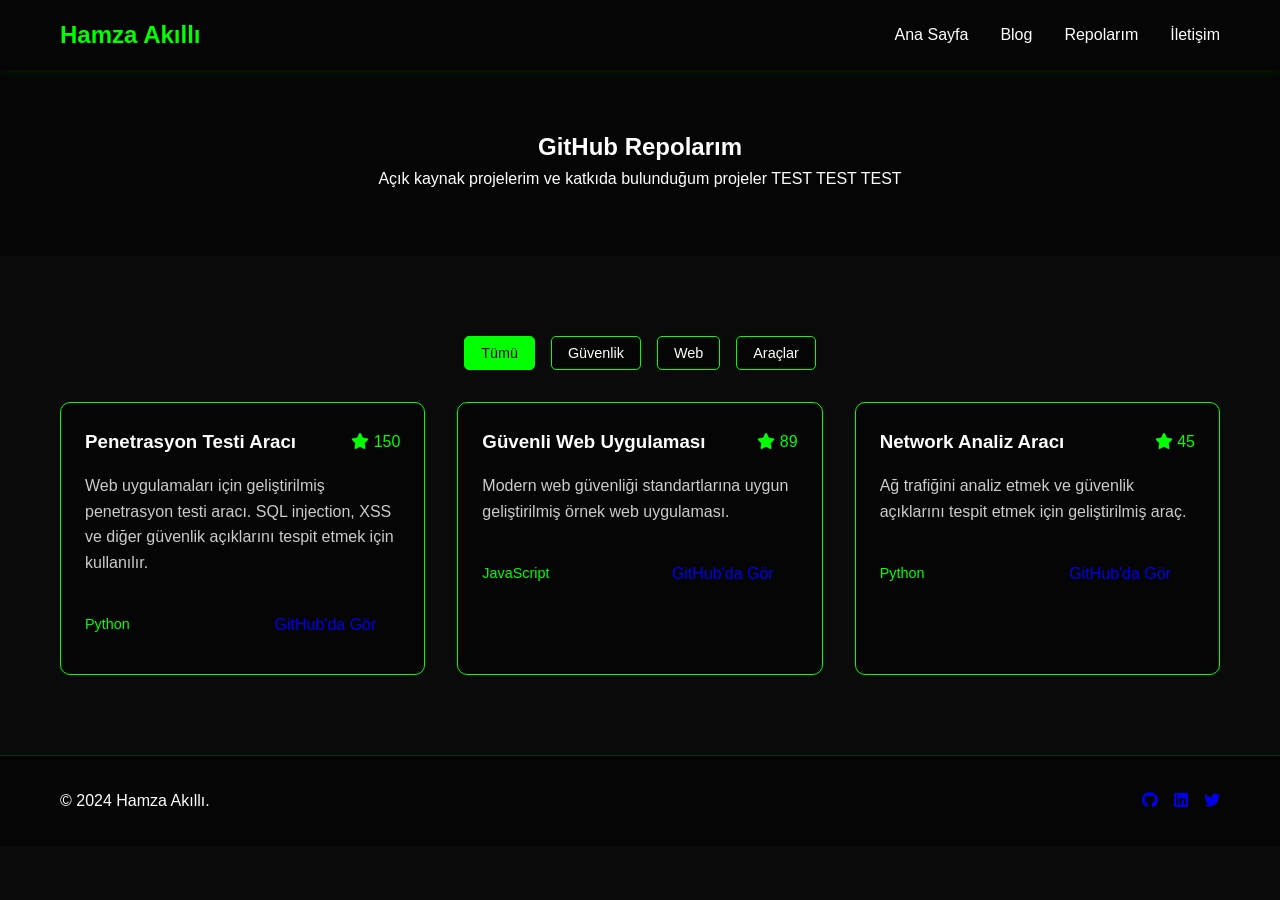
==== repos.html @ ae4db330 "Personal Web Page Kişisel Web Sitesi" ====
<!DOCTYPE html>
<html lang="tr">
  <head>
    <meta charset="UTF-8" />
    <meta name="viewport" content="width=device-width, initial-scale=1.0" />
    <title>Repolarım - Hamza Akıllı</title>
    <link rel="stylesheet" href="style.css" />
    <link
      rel="stylesheet"
      href="https://cdnjs.cloudflare.com/ajax/libs/font-awesome/6.0.0/css/all.min.css"
    />
  </head>
  <body>
    <nav class="navbar">
      <div class="container">
        <a href="index.html" class="logo">Hamza Akıllı</a>
        <ul class="nav-links">
          <li><a href="index.html">Ana Sayfa</a></li>
          <li><a href="blog.html">Blog</a></li>
          <li><a href="repos.html">Repolarım</a></li>
          <li><a href="contact.html">İletişim</a></li>
        </ul>
      </div>
    </nav>

    <section class="repos-header">
      <div class="container">
        <h1>GitHub Repolarım</h1>
        <p>
          Açık kaynak projelerim ve katkıda bulunduğum projeler TEST TEST TEST
        </p>
      </div>
    </section>

    <section class="repos-grid">
      <div class="container">
        <div class="repo-filters">
          <button class="filter-btn active" data-filter="all">Tümü</button>
          <button class="filter-btn" data-filter="security">Güvenlik</button>
          <button class="filter-btn" data-filter="web">Web</button>
          <button class="filter-btn" data-filter="tools">Araçlar</button>
        </div>

        <div class="repos-container">
          <div class="repo-card" data-category="security">
            <div class="repo-header">
              <h3>Penetrasyon Testi Aracı</h3>
              <span class="repo-stars">
                <i class="fas fa-star"></i>
                150
              </span>
            </div>
            <p class="repo-description">
              Web uygulamaları için geliştirilmiş penetrasyon testi aracı. SQL
              injection, XSS ve diğer güvenlik açıklarını tespit etmek için
              kullanılır.
            </p>
            <div class="repo-footer">
              <span class="repo-language">Python</span>
              <a href="#" class="btn">GitHub'da Gör</a>
            </div>
          </div>

          <div class="repo-card" data-category="web">
            <div class="repo-header">
              <h3>Güvenli Web Uygulaması</h3>
              <span class="repo-stars">
                <i class="fas fa-star"></i>
                89
              </span>
            </div>
            <p class="repo-description">
              Modern web güvenliği standartlarına uygun geliştirilmiş örnek web
              uygulaması.
            </p>
            <div class="repo-footer">
              <span class="repo-language">JavaScript</span>
              <a href="#" class="btn">GitHub'da Gör</a>
            </div>
          </div>

          <div class="repo-card" data-category="tools">
            <div class="repo-header">
              <h3>Network Analiz Aracı</h3>
              <span class="repo-stars">
                <i class="fas fa-star"></i>
                45
              </span>
            </div>
            <p class="repo-description">
              Ağ trafiğini analiz etmek ve güvenlik açıklarını tespit etmek için
              geliştirilmiş araç.
            </p>
            <div class="repo-footer">
              <span class="repo-language">Python</span>
              <a href="#" class="btn">GitHub'da Gör</a>
            </div>
          </div>
        </div>
      </div>
    </section>

    <footer>
      <div class="container">
        <div class="footer-content">
          <p>&copy; 2024 Hamza Akıllı.</p>
          <div class="social-links">
            <a href="#"><i class="fab fa-github"></i></a>
            <a href="#"><i class="fab fa-linkedin"></i></a>
            <a href="#"><i class="fab fa-twitter"></i></a>
          </div>
        </div>
      </div>
    </footer>

    <script src="script.js"></script>
  </body>
</html>
---- style.css ----
:root {
  --primary-color: #00ff00;
  --secondary-color: #00aaff;
  --dark-bg: #0a0a0a;
  --darker-bg: #050505;
  --text-color: #ffffff;
  --text-secondary: #cccccc;
  --border-color: rgba(0, 255, 0, 0.2);
  --transition: all 0.3s ease;
}

* {
  margin: 0;
  padding: 0;
  box-sizing: border-box;
}

html {
  scroll-behavior: smooth;
}

body {
  font-family: "Segoe UI", Tahoma, Geneva, Verdana, sans-serif;
  background-color: var(--dark-bg);
  color: var(--text-color);
  line-height: 1.6;
  overflow-x: hidden;
}

.container {
  max-width: 1200px;
  margin: 0 auto;
  padding: 0 20px;
}

/* Navbar Styles */
.navbar {
  background-color: var(--darker-bg);
  padding: 1rem 0;
  position: fixed;
  width: 100%;
  top: 0;
  z-index: 1000;
  box-shadow: 0 2px 10px rgba(0, 255, 0, 0.1);
  transition: var(--transition);
}

.navbar.scrolled {
  padding: 0.5rem 0;
  background-color: rgba(5, 5, 5, 0.95);
}

.navbar .container {
  display: flex;
  justify-content: space-between;
  align-items: center;
}

.logo {
  color: var(--primary-color);
  font-size: 1.5rem;
  font-weight: bold;
  text-decoration: none;
  transition: var(--transition);
}

.logo:hover {
  color: var(--secondary-color);
}

.nav-links {
  display: flex;
  list-style: none;
  gap: 2rem;
}

.nav-links a {
  color: var(--text-color);
  text-decoration: none;
  transition: var(--transition);
  position: relative;
}

.nav-links a::after {
  content: "";
  position: absolute;
  width: 0;
  height: 2px;
  background-color: var(--primary-color);
  bottom: -5px;
  left: 0;
  transition: var(--transition);
}

.nav-links a:hover::after,
.nav-links a.active::after {
  width: 100%;
}

.mobile-menu-btn {
  display: none;
  background: none;
  border: none;
  color: var(--text-color);
  font-size: 1.5rem;
  cursor: pointer;
}

/* Hero Section */
.hero {
  min-height: 100vh;
  display: flex;
  align-items: center;
  background: linear-gradient(rgba(0, 0, 0, 0.7), rgba(0, 0, 0, 0.7)),
    url("https://images.unsplash.com/photo-1550751827-4bd374c3f58b?ixlib=rb-1.2.1&auto=format&fit=crop&w=1350&q=80");
  background-size: cover;
  background-position: center;
  background-attachment: fixed;
}

.hero-content {
  text-align: center;
  max-width: 800px;
  margin: 0 auto;
}

.hero h1 {
  font-size: 3.5rem;
  margin-bottom: 1rem;
  color: var(--primary-color);
  text-shadow: 0 0 10px rgba(0, 255, 0, 0.3);
}

.hero h2 {
  font-size: 2rem;
  margin-bottom: 1.5rem;
  color: var(--text-color);
}

.hero-description {
  font-size: 1.2rem;
  margin-bottom: 2rem;
  color: var(--text-secondary);
}

/* Section Styles */
section {
  padding: 5rem 0;
}

.section-title {
  text-align: center;
  margin-bottom: 3rem;
  color: var(--primary-color);
  font-size: 2.5rem;
  position: relative;
}

.section-title::after {
  content: "";
  position: absolute;
  width: 50px;
  height: 3px;
  background-color: var(--primary-color);
  bottom: -10px;
  left: 50%;
  transform: translateX(-50%);
}

/* About Section */
.about-content {
  display: grid;
  grid-template-columns: 1fr;
  gap: 3rem;
}

.about-description {
  font-size: 1.1rem;
  margin-bottom: 2rem;
  color: var(--text-secondary);
}

.skills {
  margin-top: 2rem;
}

.skills-title {
  color: var(--primary-color);
  margin-bottom: 1.5rem;
  font-size: 1.8rem;
}

.skills-grid {
  display: grid;
  grid-template-columns: repeat(auto-fit, minmax(250px, 1fr));
  gap: 2rem;
}

.skill-category {
  background-color: var(--darker-bg);
  padding: 1.5rem;
  border-radius: 10px;
  border: 1px solid var(--border-color);
}

.skill-category h4 {
  color: var(--primary-color);
  margin-bottom: 1rem;
  font-size: 1.2rem;
}

.skill-category ul {
  list-style: none;
}

.skill-category li {
  margin-bottom: 0.5rem;
  padding-left: 1rem;
  position: relative;
}

.skill-category li::before {
  content: "▹";
  color: var(--primary-color);
  position: absolute;
  left: 0;
}

/* Timeline Styles */
.timeline {
  position: relative;
  max-width: 800px;
  margin: 0 auto;
}

.timeline::after {
  content: "";
  position: absolute;
  width: 2px;
  background-color: var(--primary-color);
  top: 0;
  bottom: 0;
  left: 50%;
  margin-left: -1px;
}

.timeline-item {
  padding: 10px 40px;
  position: relative;
  width: 50%;
  box-sizing: border-box;
  margin-bottom: 2rem;
}

.timeline-item:nth-child(odd) {
  left: 0;
}

.timeline-item:nth-child(even) {
  left: 50%;
}

.timeline-content {
  background-color: var(--darker-bg);
  padding: 1.5rem;
  border-radius: 10px;
  border: 1px solid var(--border-color);
  position: relative;
}

.timeline-content::after {
  content: "";
  position: absolute;
  width: 20px;
  height: 20px;
  background-color: var(--primary-color);
  border-radius: 50%;
  top: 15px;
  z-index: 1;
}

.timeline-item:nth-child(odd) .timeline-content::after {
  right: -10px;
}

.timeline-item:nth-child(even) .timeline-content::after {
  left: -10px;
}

.timeline-date {
  color: var(--primary-color);
  font-size: 0.9rem;
  margin-bottom: 0.5rem;
  display: block;
}

.timeline-title {
  color: var(--text-color);
  margin-bottom: 0.5rem;
  font-size: 1.3rem;
}

.timeline-company {
  color: var(--text-secondary);
  margin-bottom: 1rem;
  font-size: 1.1rem;
}

.timeline-description {
  list-style: none;
}

.timeline-description li {
  margin-bottom: 0.5rem;
  padding-left: 1rem;
  position: relative;
}

.timeline-description li::before {
  content: "▹";
  color: var(--primary-color);
  position: absolute;
  left: 0;
}

/* Certifications Section */
.cert-grid {
  display: grid;
  grid-template-columns: repeat(auto-fit, minmax(300px, 1fr));
  gap: 2rem;
}

.cert-card {
  background-color: var(--darker-bg);
  padding: 2rem;
  border-radius: 10px;
  border: 1px solid var(--border-color);
  display: flex;
  align-items: flex-start;
  gap: 1.5rem;
  transition: var(--transition);
}

.cert-card:hover {
  transform: translateY(-5px);
  box-shadow: 0 5px 15px rgba(0, 255, 0, 0.1);
}

.cert-icon {
  font-size: 2rem;
  color: var(--primary-color);
}

.cert-content {
  flex: 1;
}

.cert-content h3 {
  color: var(--text-color);
  margin-bottom: 0.5rem;
  font-size: 1.2rem;
}

.cert-issuer {
  color: var(--text-secondary);
  margin-bottom: 0.5rem;
  font-size: 0.9rem;
}

.cert-date {
  color: var(--primary-color);
  font-size: 0.9rem;
}

/* Button Styles */
.btn {
  padding: 0.8rem 1.5rem;
  border-radius: 5px;
  text-decoration: none;
  transition: var(--transition);
  display: inline-block;
  font-weight: 500;
}

.btn.primary {
  background-color: var(--primary-color);
  color: var(--dark-bg);
}

.btn.secondary {
  background-color: transparent;
  border: 2px solid var(--primary-color);
  color: var(--primary-color);
}

.btn:hover {
  transform: translateY(-2px);
  box-shadow: 0 5px 15px rgba(0, 255, 0, 0.3);
}

.cta-buttons {
  display: flex;
  justify-content: center;
  gap: 1rem;
  margin-top: 2rem;
}

/* Footer */
footer {
  background-color: var(--darker-bg);
  padding: 2rem 0;
  border-top: 1px solid var(--border-color);
}

.footer-content {
  display: flex;
  justify-content: space-between;
  align-items: center;
}

.footer-info {
  display: flex;
  flex-direction: column;
  gap: 0.5rem;
}

.footer-location {
  color: var(--text-secondary);
  font-size: 0.9rem;
}

.social-links {
  display: flex;
  gap: 1rem;
}

.social-link {
  color: var(--text-color);
  font-size: 1.5rem;
  transition: var(--transition);
}

.social-link:hover {
  color: var(--primary-color);
  transform: translateY(-3px);
}

/* Responsive Design */
@media (max-width: 768px) {
  .nav-links {
    display: none;
    position: absolute;
    top: 100%;
    left: 0;
    right: 0;
    background-color: var(--darker-bg);
    padding: 1rem;
    flex-direction: column;
    align-items: center;
  }

  .nav-links.active {
    display: flex;
  }

  .mobile-menu-btn {
    display: block;
  }

  .hero h1 {
    font-size: 2.5rem;
  }

  .hero h2 {
    font-size: 1.5rem;
  }

  .timeline::after {
    left: 0;
  }

  .timeline-item {
    width: 100%;
    padding-left: 70px;
    padding-right: 25px;
  }

  .timeline-item:nth-child(even) {
    left: 0;
  }

  .timeline-content::after {
    left: -10px !important;
  }

  .footer-content {
    flex-direction: column;
    gap: 1rem;
    text-align: center;
  }
}

/* Animations */
@keyframes fadeIn {
  from {
    opacity: 0;
    transform: translateY(20px);
  }
  to {
    opacity: 1;
    transform: translateY(0);
  }
}

.hero-content,
.section-title,
.about-content,
.timeline-item,
.cert-card {
  animation: fadeIn 1s ease-out;
}

/* Blog Yazısı Stilleri */
.blog-post {
  padding-top: 6rem;
  background-color: var(--dark-bg);
}

.blog-post-header {
  padding: 4rem 0;
  text-align: center;
  background-color: var(--darker-bg);
  border-bottom: 1px solid var(--border-color);
}

.blog-post-meta {
  display: flex;
  justify-content: center;
  gap: 2rem;
  margin-bottom: 2rem;
  color: var(--text-secondary);
  font-size: 0.9rem;
}

.blog-post-category {
  color: var(--primary-color);
  font-weight: 500;
}

.blog-post-title {
  font-size: 3rem;
  color: var(--text-color);
  margin-bottom: 2rem;
  line-height: 1.2;
}

.blog-post-author {
  display: flex;
  align-items: center;
  justify-content: center;
  gap: 1rem;
}

.author-avatar {
  width: 50px;
  height: 50px;
  border-radius: 50%;
  border: 2px solid var(--primary-color);
}

.author-info {
  text-align: left;
}

.author-name {
  display: block;
  color: var(--text-color);
  font-weight: 500;
}

.author-title {
  color: var(--text-secondary);
  font-size: 0.9rem;
}

.blog-post-content {
  padding: 4rem 0;
}

.blog-post-image {
  margin-bottom: 3rem;
  border-radius: 10px;
  overflow: hidden;
  box-shadow: 0 5px 15px rgba(0, 0, 0, 0.2);
}

.blog-post-image img {
  width: 100%;
  height: auto;
  display: block;
}

.image-caption {
  text-align: center;
  color: var(--text-secondary);
  font-size: 0.9rem;
  margin-top: 1rem;
}

.blog-post-text {
  max-width: 800px;
  margin: 0 auto;
  font-size: 1.1rem;
  line-height: 1.8;
}

.blog-post-text h2 {
  color: var(--primary-color);
  margin: 2rem 0 1rem;
  font-size: 2rem;
}

.blog-post-text p {
  margin-bottom: 1.5rem;
  color: var(--text-secondary);
}

.blog-post-text ul {
  margin-bottom: 1.5rem;
  padding-left: 2rem;
}

.blog-post-text li {
  margin-bottom: 0.5rem;
  color: var(--text-secondary);
}

.blog-post-tags {
  display: flex;
  flex-wrap: wrap;
  gap: 1rem;
  margin: 3rem 0;
  padding-top: 2rem;
  border-top: 1px solid var(--border-color);
}

.tag {
  background-color: var(--darker-bg);
  color: var(--primary-color);
  padding: 0.5rem 1rem;
  border-radius: 20px;
  font-size: 0.9rem;
  transition: var(--transition);
}

.tag:hover {
  background-color: var(--primary-color);
  color: var(--dark-bg);
}

.blog-post-share {
  margin-top: 3rem;
  padding-top: 2rem;
  border-top: 1px solid var(--border-color);
}

.blog-post-share h3 {
  color: var(--text-color);
  margin-bottom: 1rem;
  font-size: 1.2rem;
}

.share-buttons {
  display: flex;
  gap: 1rem;
}

.share-button {
  width: 40px;
  height: 40px;
  border-radius: 50%;
  background-color: var(--darker-bg);
  color: var(--text-color);
  display: flex;
  align-items: center;
  justify-content: center;
  transition: var(--transition);
}

.share-button:hover {
  background-color: var(--primary-color);
  color: var(--dark-bg);
  transform: translateY(-3px);
}

/* Responsive Tasarım */
@media (max-width: 768px) {
  .blog-post-header {
    padding: 3rem 0;
  }

  .blog-post-title {
    font-size: 2rem;
  }

  .blog-post-meta {
    flex-direction: column;
    gap: 0.5rem;
  }

  .blog-post-content {
    padding: 2rem 0;
  }

  .blog-post-text {
    font-size: 1rem;
  }

  .blog-post-text h2 {
    font-size: 1.5rem;
  }
}

/* Blog Sayfası Stilleri */
.blog-header {
  padding: 8rem 0 4rem;
  text-align: center;
  background-color: var(--darker-bg);
}

.blog-filters {
  padding: 2rem 0;
  background-color: var(--dark-bg);
  border-bottom: 1px solid var(--border-color);
}

.filter-buttons {
  display: flex;
  justify-content: center;
  gap: 1rem;
  flex-wrap: wrap;
}

.filter-btn {
  padding: 0.5rem 1.5rem;
  border: 1px solid var(--border-color);
  background-color: transparent;
  color: var(--text-color);
  border-radius: 20px;
  cursor: pointer;
  transition: var(--transition);
  font-size: 0.9rem;
}

.filter-btn:hover,
.filter-btn.active {
  background-color: var(--primary-color);
  color: var(--dark-bg);
  border-color: var(--primary-color);
}

.blog-posts {
  padding: 4rem 0;
}

.blog-grid {
  display: grid;
  grid-template-columns: repeat(auto-fit, minmax(350px, 1fr));
  gap: 2rem;
}

.blog-card {
  background-color: var(--darker-bg);
  border-radius: 10px;
  overflow: hidden;
  transition: var(--transition);
  border: 1px solid var(--border-color);
}

.blog-card:hover {
  transform: translateY(-5px);
  box-shadow: 0 5px 15px rgba(0, 255, 0, 0.1);
}

.blog-image {
  height: 200px;
  overflow: hidden;
}

.blog-image img {
  width: 100%;
  height: 100%;
  object-fit: cover;
  transition: var(--transition);
}

.blog-card:hover .blog-image img {
  transform: scale(1.05);
}

.blog-content {
  padding: 1.5rem;
}

.blog-category {
  display: inline-block;
  color: var(--primary-color);
  font-size: 0.8rem;
  font-weight: 500;
  margin-bottom: 0.5rem;
}

.blog-date {
  display: block;
  color: var(--text-secondary);
  font-size: 0.8rem;
  margin-bottom: 1rem;
}

.blog-content h2 {
  margin-bottom: 1rem;
}

.blog-content h2 a {
  color: var(--text-color);
  text-decoration: none;
  transition: var(--transition);
}

.blog-content h2 a:hover {
  color: var(--primary-color);
}

.blog-content p {
  color: var(--text-secondary);
  margin-bottom: 1.5rem;
  line-height: 1.6;
}

.blog-meta {
  display: flex;
  justify-content: space-between;
  align-items: center;
  margin-top: 1rem;
  padding-top: 1rem;
  border-top: 1px solid var(--border-color);
}

.reading-time {
  color: var(--text-secondary);
  font-size: 0.8rem;
}

.read-more {
  color: var(--primary-color);
  text-decoration: none;
  font-size: 0.9rem;
  display: flex;
  align-items: center;
  gap: 0.5rem;
  transition: var(--transition);
}

.read-more:hover {
  color: var(--text-color);
}

.read-more i {
  transition: var(--transition);
}

.read-more:hover i {
  transform: translateX(5px);
}

/* Responsive Tasarım */
@media (max-width: 768px) {
  .blog-header {
    padding: 6rem 0 3rem;
  }

  .blog-filters {
    padding: 1.5rem 0;
  }

  .filter-buttons {
    gap: 0.5rem;
  }

  .filter-btn {
    padding: 0.4rem 1rem;
    font-size: 0.8rem;
  }

  .blog-grid {
    grid-template-columns: 1fr;
  }

  .blog-image {
    height: 180px;
  }
}

/* Repolar Sayfası Stilleri */
.repos-header {
  padding: 8rem 0 4rem;
  text-align: center;
  background-color: var(--darker-bg);
}

.repo-filters {
  display: flex;
  justify-content: center;
  gap: 1rem;
  margin-bottom: 2rem;
}

.filter-btn {
  padding: 0.5rem 1rem;
  background-color: var(--darker-bg);
  border: 1px solid var(--primary-color);
  color: var(--text-color);
  border-radius: 5px;
  cursor: pointer;
  transition: all 0.3s;
}

.filter-btn.active,
.filter-btn:hover {
  background-color: var(--primary-color);
  color: var(--dark-bg);
}

.repos-container {
  display: grid;
  grid-template-columns: repeat(auto-fit, minmax(300px, 1fr));
  gap: 2rem;
}

.repo-card {
  background-color: var(--darker-bg);
  padding: 1.5rem;
  border-radius: 10px;
  border: 1px solid var(--primary-color);
}

.repo-header {
  display: flex;
  justify-content: space-between;
  align-items: center;
  margin-bottom: 1rem;
}

.repo-stars {
  color: var(--primary-color);
}

.repo-description {
  margin-bottom: 1.5rem;
  color: var(--text-secondary);
}

.repo-footer {
  display: flex;
  justify-content: space-between;
  align-items: center;
}

.repo-language {
  color: var(--primary-color);
  font-size: 0.9rem;
}

/* İletişim Sayfası Stilleri */
.contact-header {
  padding: 8rem 0 4rem;
  text-align: center;
  background-color: var(--darker-bg);
}

.contact-info {
  padding: 4rem 0;
}

.contact-grid {
  display: grid;
  grid-template-columns: repeat(auto-fit, minmax(280px, 1fr));
  gap: 2rem;
  margin-top: 2rem;
}

.contact-card {
  background-color: var(--darker-bg);
  padding: 2rem;
  border-radius: 10px;
  border: 1px solid var(--border-color);
  display: flex;
  flex-direction: column;
  align-items: center;
  text-align: center;
  transition: var(--transition);
}

.contact-card:hover {
  transform: translateY(-5px);
  box-shadow: 0 5px 15px rgba(0, 255, 0, 0.1);
}

.contact-icon {
  font-size: 2.5rem;
  color: var(--primary-color);
  margin-bottom: 1.5rem;
}

.contact-content {
  flex: 1;
}

.contact-content h3 {
  color: var(--text-color);
  margin-bottom: 1rem;
  font-size: 1.3rem;
}

.contact-content p {
  color: var(--text-secondary);
  margin-bottom: 1rem;
  line-height: 1.6;
}

.social-links-section {
  padding: 4rem 0;
  background-color: var(--darker-bg);
}

.social-grid {
  display: grid;
  grid-template-columns: repeat(auto-fit, minmax(200px, 1fr));
  gap: 2rem;
  margin-top: 2rem;
}

.social-card {
  background-color: var(--dark-bg);
  padding: 2rem;
  border-radius: 10px;
  border: 1px solid var(--border-color);
  display: flex;
  flex-direction: column;
  align-items: center;
  text-decoration: none;
  color: var(--text-color);
  transition: var(--transition);
}

.social-card:hover {
  transform: translateY(-5px);
  box-shadow: 0 5px 15px rgba(0, 255, 0, 0.1);
  color: var(--primary-color);
}

.social-card i {
  font-size: 2.5rem;
  margin-bottom: 1rem;
}

.social-card span {
  font-size: 1.1rem;
  font-weight: 500;
}

/* Responsive Tasarım */
@media (max-width: 768px) {
  .contact-header {
    padding: 6rem 0 3rem;
  }

  .contact-info,
  .social-links-section {
    padding: 3rem 0;
  }

  .contact-grid,
  .social-grid {
    grid-template-columns: 1fr;
    gap: 1.5rem;
  }

  .contact-card,
  .social-card {
    padding: 1.5rem;
  }
}
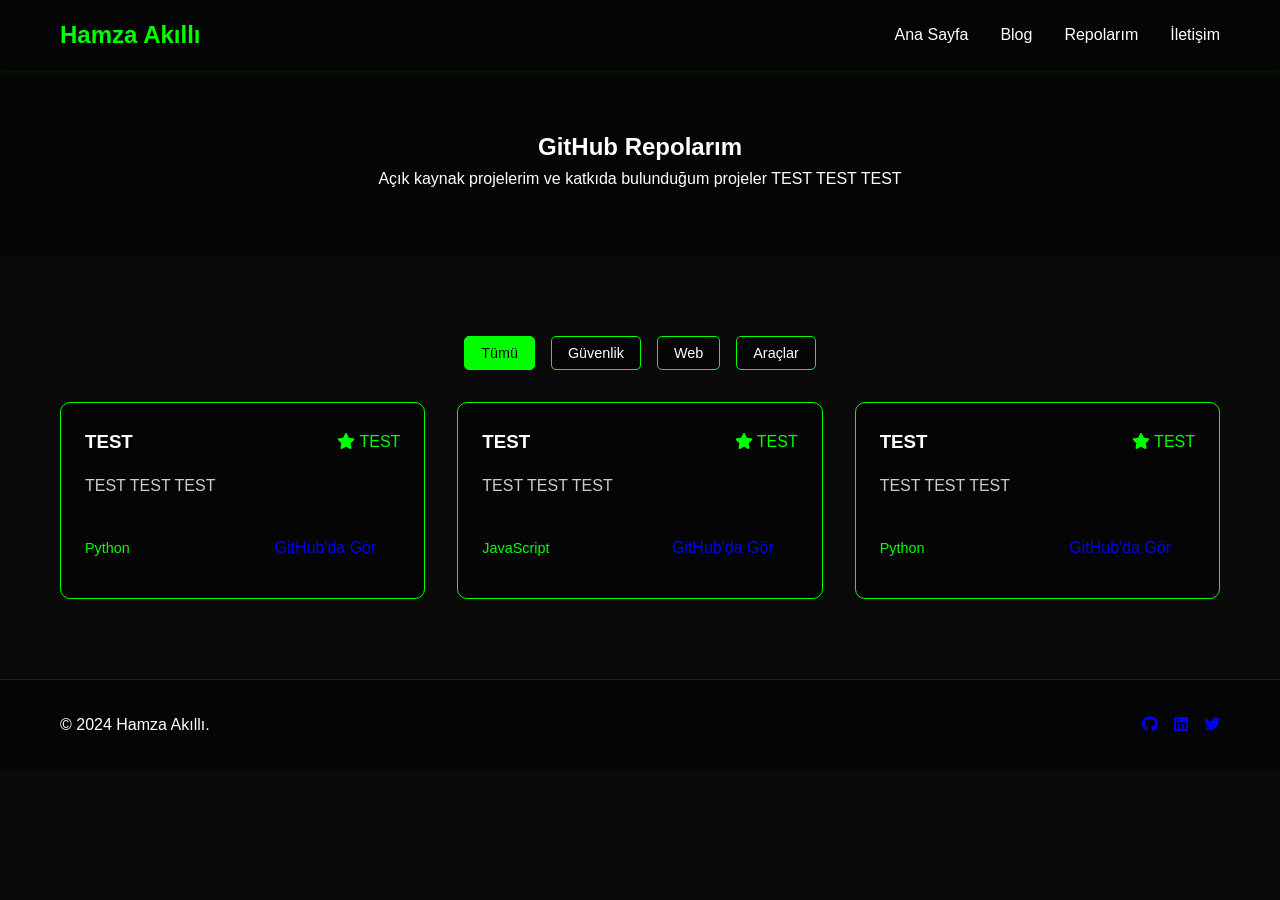
==== commit 8ffe9e41: "Update repos.html" ====
--- a/repos.html
+++ b/repos.html
@@ -44,16 +44,14 @@
         <div class="repos-container">
           <div class="repo-card" data-category="security">
             <div class="repo-header">
-              <h3>Penetrasyon Testi Aracı</h3>
+              <h3>TEST</h3>
               <span class="repo-stars">
                 <i class="fas fa-star"></i>
-                150
+                TEST
               </span>
             </div>
             <p class="repo-description">
-              Web uygulamaları için geliştirilmiş penetrasyon testi aracı. SQL
-              injection, XSS ve diğer güvenlik açıklarını tespit etmek için
-              kullanılır.
+           TEST TEST TEST
             </p>
             <div class="repo-footer">
               <span class="repo-language">Python</span>
@@ -63,15 +61,14 @@
 
           <div class="repo-card" data-category="web">
             <div class="repo-header">
-              <h3>Güvenli Web Uygulaması</h3>
+              <h3>TEST</h3>
               <span class="repo-stars">
                 <i class="fas fa-star"></i>
-                89
+                TEST
               </span>
             </div>
             <p class="repo-description">
-              Modern web güvenliği standartlarına uygun geliştirilmiş örnek web
-              uygulaması.
+           TEST TEST TEST
             </p>
             <div class="repo-footer">
               <span class="repo-language">JavaScript</span>
@@ -81,15 +78,14 @@
 
           <div class="repo-card" data-category="tools">
             <div class="repo-header">
-              <h3>Network Analiz Aracı</h3>
+              <h3>TEST</h3>
               <span class="repo-stars">
                 <i class="fas fa-star"></i>
-                45
+                TEST
               </span>
             </div>
             <p class="repo-description">
-              Ağ trafiğini analiz etmek ve güvenlik açıklarını tespit etmek için
-              geliştirilmiş araç.
+              TEST TEST TEST
             </p>
             <div class="repo-footer">
               <span class="repo-language">Python</span>
